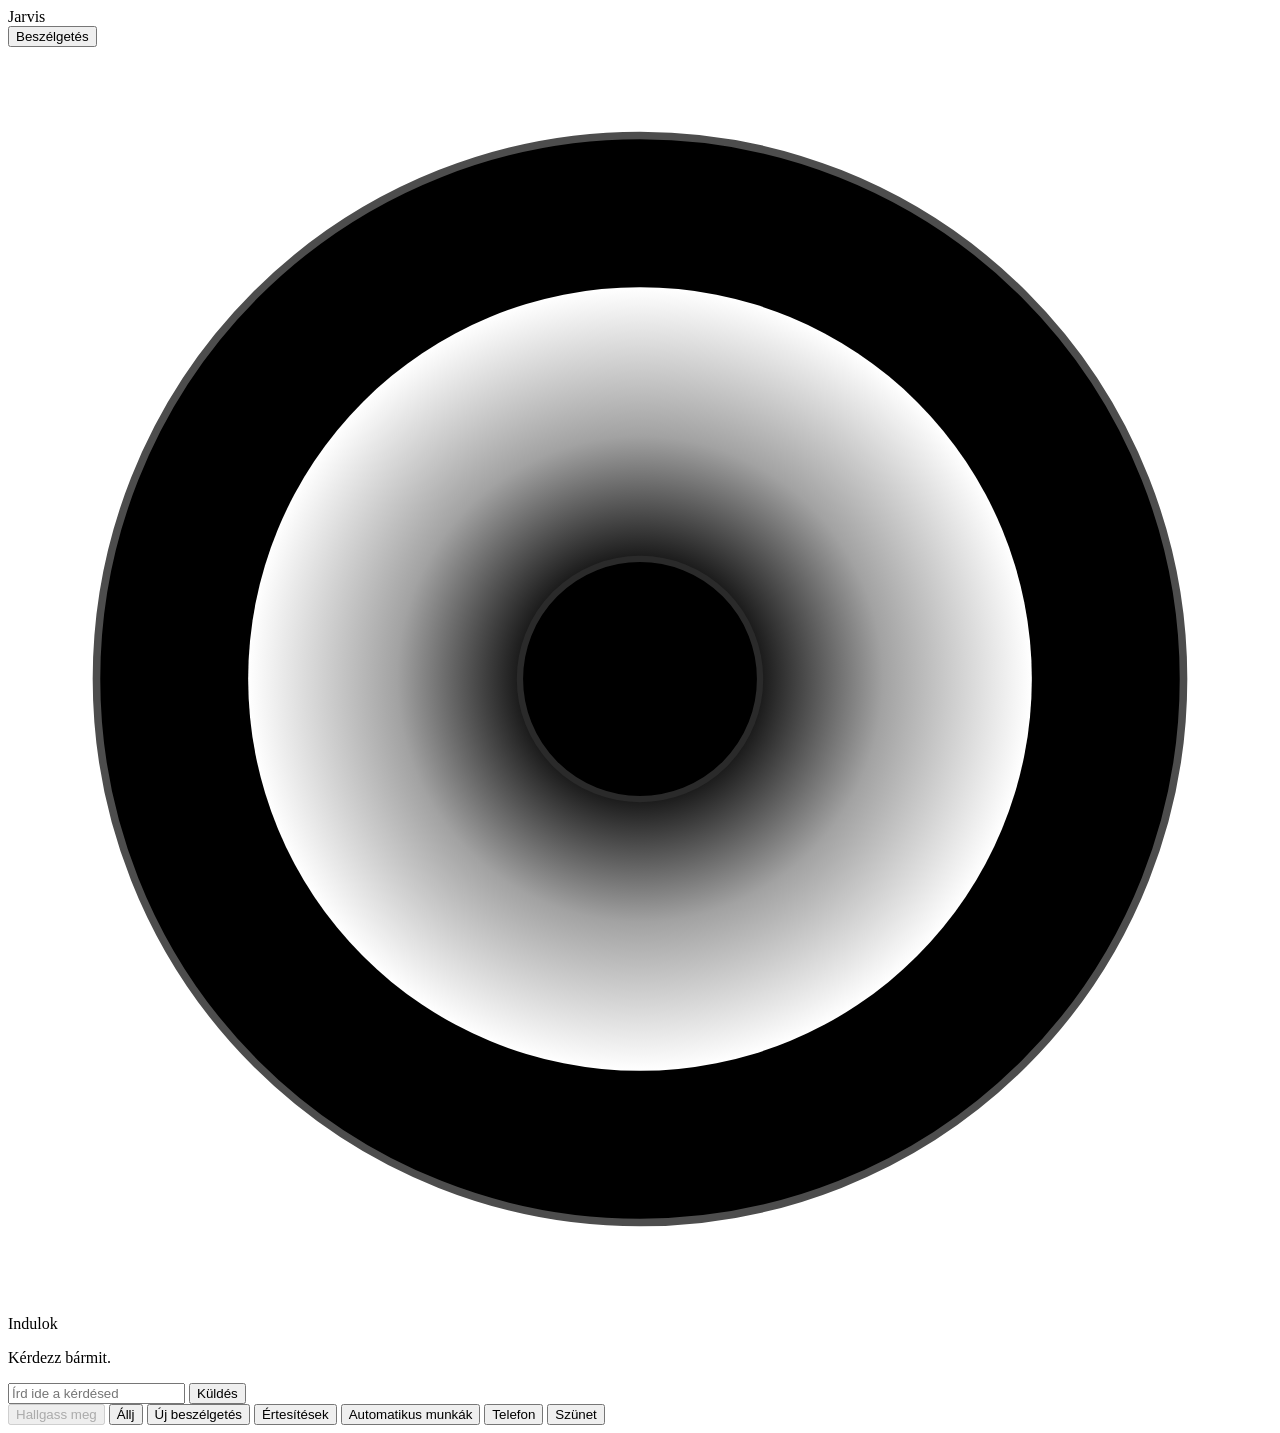
==== jarvis_core/ui/index.html @ c7d08046 "Kereskedés: párhuzamos böngészés, találat-ablak az értesítésből, Android-riasztás, havi keret - Az I" ====
<!doctype html>
<html lang="hu">
<head>
<meta charset="utf-8">
<meta name="viewport" content="width=device-width, initial-scale=1">
<title>Jarvis</title>
<link rel="icon" href="data:image/svg+xml,%3Csvg xmlns='http://www.w3.org/2000/svg' viewBox='0 0 32 32'%3E%3Ccircle cx='16' cy='16' r='15' fill='%23000' stroke='%23666' stroke-width='1'/%3E%3Ccircle cx='16' cy='16' r='11' fill='%23f2f2f2'/%3E%3Cpath d='M16 16 L10 6.5 A11 11 0 0 1 22 6.5 Z' fill='%23111'/%3E%3Ccircle cx='16' cy='16' r='4' fill='%23000'/%3E%3C/svg%3E">
<link rel="stylesheet" href="/ui/style.css">
</head>
<body data-state="starting" data-mode="chat">
  <header class="top">
    <!-- kártyánként egy vékony sáv: a terhelés az utolsó percben (app.js, GPU-sávok) -->
    <div id="gpus" class="gpus" role="group" aria-label="Videókártyák" hidden></div>
    <div id="name">Jarvis</div>
    <nav class="tabs" role="tablist" aria-label="Menü">
      <button id="tab-chat" type="button" role="tab" aria-selected="true" aria-controls="log">Beszélgetés</button>
      <button id="tab-work" type="button" role="tab" aria-selected="false" aria-controls="work" hidden>Munka</button>
      <button id="tab-creative" type="button" role="tab" aria-selected="false" aria-controls="creative" hidden>Kreatív</button>
    </nav>
    <div id="meta"></div>
  </header>

  <section class="dial" aria-live="polite">
    <svg id="eye" viewBox="0 0 200 200" aria-hidden="true">
      <defs>
        <radialGradient id="fan" cx="50%" cy="50%" r="50%">
          <stop offset="0.3" stop-color="#161616"/>
          <stop offset="0.62" stop-color="#a2a2a2"/>
          <stop offset="1" stop-color="#ffffff"/>
        </radialGradient>
      </defs>
      <circle cx="100" cy="100" r="86" fill="#000" stroke="#4d4d4d" stroke-width="1.2"/>
      <g id="ticks" stroke="rgba(255,255,255,0.3)" stroke-width="1"></g>
      <g id="glass">
        <circle id="disk" cx="100" cy="100" r="62" fill="url(#fan)"/>
        <path id="shadow" fill="#070707"/>
      </g>
      <circle cx="100" cy="100" r="19" fill="#000" stroke="#2a2a2a"/>
    </svg>
    <div id="state">Indulok</div>
    <div id="detail"></div>
  </section>

  <main id="log" class="log" role="tabpanel" aria-labelledby="tab-chat" aria-live="polite">
    <div id="empty" class="empty">
      <p>Kérdezz bármit.</p>
      <div id="examples" class="examples"></div>
    </div>
  </main>

  <section id="work" class="work" role="tabpanel" aria-labelledby="tab-work" hidden>
    <div class="workbar">
      <nav class="subtabs" role="tablist" aria-label="Munkák">
        <button id="job-sales" type="button" role="tab" aria-selected="true">Adás/Vétel</button>
        <button id="job-deals" type="button" role="tab" aria-selected="false">Automata kereskedés</button>
        <button id="job-ledger" type="button" role="tab" aria-selected="false">Vételeim</button>
      </nav>
      <div id="w-filters" class="filters" role="group" aria-label="Szűrés"></div>
    </div>
    <div id="w-area" class="workarea">
      <div id="w-list-view">
        <form id="w-compose" class="compose" autocomplete="off" aria-labelledby="w-compose-title">
          <h2 id="w-compose-title" class="section-title">Új hirdetés</h2>
          <fieldset class="sites">
            <legend>Hova töltsem fel?</legend>
            <div id="w-sites" class="checks"></div>
          </fieldset>
          <div id="w-needs" class="needs" aria-live="polite"></div>
          <div id="w-new-photos" class="photos"></div>
          <label for="w-prompt" class="field-label">Mit adsz el?</label>
          <textarea id="w-prompt" rows="3"
            placeholder="Pl. Zara L-es fekete póló, egyszer hordott, 500 Ft"></textarea>
          <label class="check"><input id="w-research" type="checkbox">
            Nézz utána, mennyiért adják máshol (csak ajánlás)</label>
          <div class="row">
            <button id="w-go" type="submit" class="primary">Mehet</button>
            <span id="w-compose-msg" class="muted" role="status"></span>
          </div>
        </form>
        <details id="w-setup" class="setup">
          <summary>Alapadatok és bejelentkezés</summary>
          <div id="w-setup-body"></div>
        </details>
        <h2 class="section-title">Hirdetéseim</h2>
        <div id="w-list" class="items"></div>
      </div>
      <article id="w-detail" class="detail" hidden></article>
      <!-- vevői üzenetek: a beszélgetések, egy beszélgetés és a válasz (work.js) -->
      <article id="w-msgs" class="detail msgs" hidden></article>
      <article id="w-deals" class="detail deals" hidden></article>
      <!-- vételeim: a megvett tárgyak költségei, mennyiért adnád tovább, és a haszon (work.js) -->
      <article id="w-ledger" class="detail ledger" hidden></article>
      <!-- állandó fájlválasztó: a lap frissítése közben se vesszen el, amit kiválasztottál -->
      <input id="w-file" type="file" accept="image/*" multiple hidden>
    </div>
    <aside id="w-logbox" class="worklog">
      <button id="w-logtoggle" type="button" class="logtoggle" aria-expanded="true" aria-controls="w-log">
        Munkanapló<span id="w-unread" class="unread"></span></button>
      <div id="w-log" class="log" aria-live="polite"></div>
    </aside>
  </section>

  <section id="creative" class="creative" role="tabpanel" aria-labelledby="tab-creative" hidden>
    <!-- a történetek -->
    <div id="c-library" class="c-library">
      <div class="c-head">
        <h2 class="section-title">Történetek</h2>
        <button id="c-new" type="button" class="primary">Új történet</button>
      </div>
      <div id="c-list" class="c-list"></div>
    </div>

    <!-- új történet: típus, nyelv, kiindulás -->
    <form id="c-create" class="c-create" autocomplete="off" hidden></form>

    <!-- egy történet olvasása és írása -->
    <div id="c-reader" class="c-reader" hidden>
      <div class="c-bar">
        <button id="c-back" type="button" class="quiet small" aria-label="Vissza a történetekhez"><span aria-hidden="true">‹</span><span class="c-back-text" aria-hidden="true"> Történetek</span></button>
        <h2 id="c-title" class="c-title"></h2>
        <span id="c-chips" class="c-chips"></span>
        <button id="c-memtoggle" type="button" class="small" aria-expanded="false" aria-controls="c-memory">Emlékezet</button>
      </div>
      <div class="c-body">
        <article id="c-story" class="c-story" aria-live="polite" aria-busy="false"></article>
        <aside id="c-memory" class="c-memory" aria-label="Emlékezet" hidden></aside>
      </div>
      <div id="c-notes" class="c-notes" aria-live="polite"></div>
      <form id="c-compose" class="c-compose" autocomplete="off">
        <div id="c-kinds" class="c-kinds" role="radiogroup" aria-label="Mit írsz?">
          <button type="button" role="radio" data-kind="do" aria-checked="true"
            title="Amit a szereplőd tesz (pl. kinyitod az ajtót)">Tett</button>
          <button type="button" role="radio" data-kind="say" aria-checked="false"
            title="Amit a szereplőd mond">Mondás</button>
          <button type="button" role="radio" data-kind="story" aria-checked="false"
            title="Te írod a történetet, a mesélő onnan folytatja">Történet</button>
        </div>
        <div class="c-input">
          <label for="c-text" hidden>A te köröd</label>
          <textarea id="c-text" rows="1" enterkeyhint="send"></textarea>
          <button id="c-send" type="submit" class="primary">Küldés</button>
        </div>
        <div class="row c-actions">
          <button id="c-continue" type="button" title="A mesélő folytatja (üres Küldés is ezt teszi)">Folytasd</button>
          <button id="c-retry" type="button" title="Az utolsó választ újraírja; a változatok között lapozhatsz">Másik változat</button>
          <button id="c-undo" type="button" class="quiet">Visszavonás</button>
          <button id="c-redo" type="button" class="quiet">Mégis</button>
          <span id="c-status" class="c-status" role="status"></span>
        </div>
      </form>
    </div>
  </section>

  <footer class="controls">
    <form id="ask" autocomplete="off">
      <label for="text" hidden>Kérés</label>
      <input id="text" name="text" placeholder="Írd ide a kérdésed" enterkeyhint="send">
      <button type="submit" class="primary">Küldés</button>
    </form>
    <div class="row">
      <button id="listen" type="button" disabled>Hallgass meg</button>
      <button id="stop" type="button" title="Esc">Állj</button>
      <button id="reset" type="button">Új beszélgetés</button>
      <span class="spacer"></span>
      <button id="notify" type="button" class="quiet" hidden
        title="Szóljon, ha kész egy feladat, vagy jóváhagyás kell, akkor is, ha az ablak nem látszik">Értesítések bekapcsolása</button>
      <button id="notices" type="button" class="quiet"
        title="Amiről Jarvis a háttérben szólt (pl. egy elkeltnek látszó hirdetés), a gombjaikkal együtt">Értesítések<span id="notices-unread" class="unread"></span></button>
      <button id="jobs" type="button" class="quiet"
        title="Amit Jarvis magától, időnként megnéz (figyelők): itt törölheted vagy kikapcsolhatod">Automatikus munkák</button>
      <button id="phone" type="button" class="quiet" title="A telefonod párosítása (Tailscale-en át)">Telefon</button>
      <button id="pause" type="button"
        title="Minden modellt leállít, bezárja a böngészőt, és felszabadítja a videókártyát és a memóriát (pl. játékhoz)">Szünet</button>
    </div>
  </footer>

  <dialog id="confirm" aria-labelledby="confirm-title">
    <h2 id="confirm-title">Jóváhagyás kell</h2>
    <p id="confirm-text"></p>
    <div class="row">
      <button id="deny" type="button">Mégse</button>
      <button id="allow" type="button" class="primary">Engedélyezem</button>
    </div>
  </dialog>

  <dialog id="phone-dialog" aria-labelledby="phone-title">
    <h2 id="phone-title">Telefon</h2>
    <div id="phone-body"></div>
    <div class="row">
      <button id="phone-close" type="button">Bezárás</button>
    </div>
  </dialog>

  <dialog id="jobs-dialog" aria-labelledby="jobs-title">
    <h2 id="jobs-title">Automatikus munkák</h2>
    <div id="jobs-body"></div>
    <div class="row">
      <button id="jobs-close" type="button">Bezárás</button>
    </div>
  </dialog>

  <dialog id="captcha-dialog" aria-labelledby="captcha-title">
    <h2 id="captcha-title">Captcha megoldása</h2>
    <p class="muted" id="captcha-note">Ez a Jarvis böngészője a gépen. Bökj oda, ahova kattintanál (pl. a „Nem vagyok
      robot” négyzetre, vagy a képes feladat képeire): a Jarvis pontosan oda kattint, a captchát te oldod meg.</p>
    <img id="captcha-screen" alt="A Jarvis böngészőjének képe" style="width: 100%; cursor: crosshair; touch-action: manipulation">
    <div class="row">
      <button id="captcha-close" type="button">Kész</button>
    </div>
  </dialog>

  <dialog id="notices-dialog" aria-labelledby="notices-title">
    <h2 id="notices-title">Értesítések</h2>
    <div id="notices-body"></div>
    <div class="row">
      <button id="notices-close" type="button">Bezárás</button>
    </div>
  </dialog>

  <!-- egy megérő találat (értesítésből vagy a listából): ár, mennyiért mennek, mennyit kereshetsz vele; a gomb kimásolja
       az eladónak szóló üzenetet, és megnyitja a hirdetést (work.js) -->
  <dialog id="deal-dialog" class="dealbox" aria-labelledby="deal-title">
    <h2 id="deal-title"></h2>
    <div id="deal-body"></div>
    <div class="row">
      <a id="deal-go" class="button primary" href="#" target="_blank" rel="noopener noreferrer">Üzenet másolása és a hirdetés megnyitása</a>
      <button type="button" id="deal-bought">Megvettem</button>
      <button type="button" id="deal-close" class="quiet">Bezárás</button>
    </div>
  </dialog>
  <dialog id="sold-dialog" aria-labelledby="sold-title">
    <h2 id="sold-title">Eladva</h2>
    <p id="sold-text"></p>
    <fieldset id="sold-where" class="checks"></fieldset>
    <label class="check"><input id="sold-delist" type="checkbox" checked> Vegye le Jarvis a többi oldalról</label>
    <div class="row">
      <button id="sold-no" type="button">Mégse</button>
      <button id="sold-yes" type="button" class="primary">Rendben</button>
    </div>
  </dialog>

  <dialog id="ask-dialog" aria-labelledby="ask-title">
    <h2 id="ask-title"></h2>
    <p id="ask-text"></p>
    <div class="row">
      <button id="ask-no" type="button">Mégse</button>
      <button id="ask-yes" type="button" class="primary">Rendben</button>
    </div>
  </dialog>

  <div id="gpu-tip" class="gpu-tip" role="tooltip" hidden></div>

<script src="/ui/app.js"></script>
<script src="/ui/work.js"></script>
<script src="/ui/creative.js"></script>
</body>
</html>
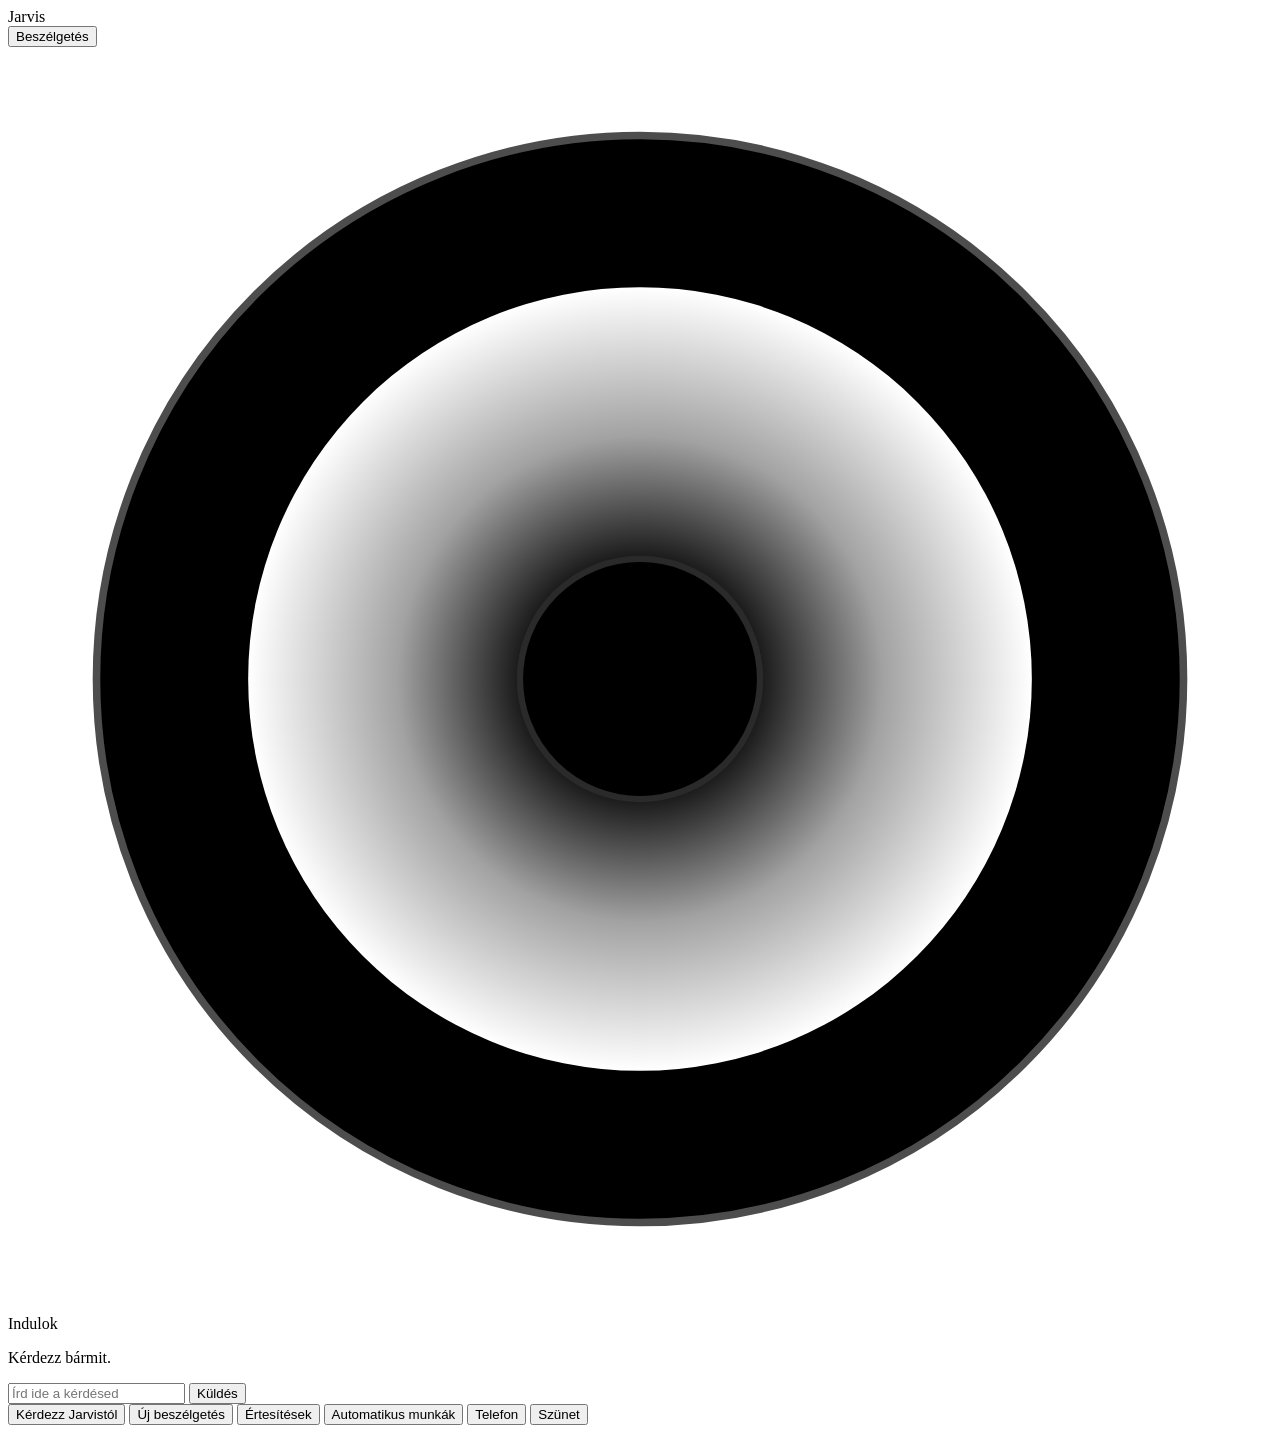
==== commit dd70aa88: "Hang kivétele, tömörebb felület, gyorsabb és szabályos keresés - A beszédfelismerés, a felolvasás és" ====
--- a/jarvis_core/ui/index.html
+++ b/jarvis_core/ui/index.html
@@ -42,9 +42,10 @@
   </section>
 
   <main id="log" class="log" role="tabpanel" aria-labelledby="tab-chat" aria-live="polite">
+    <!-- a beszélgetés eleje: a kereskedés indítása és egy új tárgy (work.js); az első üzenet után eltűnik -->
     <div id="empty" class="empty">
-      <p>Kérdezz bármit.</p>
-      <div id="examples" class="examples"></div>
+      <div id="home-tiles" class="home-tiles" hidden></div>
+      <p id="empty-hint">Kérdezz bármit.</p>
     </div>
   </main>
 
@@ -61,16 +62,27 @@
       <div id="w-list-view">
         <form id="w-compose" class="compose" autocomplete="off" aria-labelledby="w-compose-title">
           <h2 id="w-compose-title" class="section-title">Új hirdetés</h2>
+          <!-- Egyszerű: fotók és egy-két mondat; Pro: elég a fotó, az adatokat és az árat Jarvis olvassa ki -->
+          <div class="modetabs" role="tablist" aria-label="A feltöltés módja">
+            <button type="button" role="tab" id="w-mode-simple" aria-selected="true">Egyszerű</button>
+            <button type="button" role="tab" id="w-mode-pro" aria-selected="false">Pro</button>
+          </div>
+          <p id="w-pro-help" class="muted" hidden>Elég a fotó (a címkéről is egy, ha van rajta méret vagy márka).
+            A márkát, a méretet, az állapotot és a többit a fotókról olvasom ki, az árat a hasonló hirdetésekből
+            adom meg. Ha valami nem látszik, értesítésben rákérdezek, és feltöltés előtt mindent megmutatok,
+            átírhatóan.</p>
           <fieldset class="sites">
             <legend>Hova töltsem fel?</legend>
             <div id="w-sites" class="checks"></div>
           </fieldset>
           <div id="w-needs" class="needs" aria-live="polite"></div>
           <div id="w-new-photos" class="photos"></div>
-          <label for="w-prompt" class="field-label">Mit adsz el?</label>
+          <div id="w-camera-row" class="row" hidden>
+            <button type="button" id="w-camera-btn" class="small">Fotó a kamerával</button></div>
+          <label for="w-prompt" id="w-prompt-label" class="field-label">Mit adsz el?</label>
           <textarea id="w-prompt" rows="3"
             placeholder="Pl. Zara L-es fekete póló, egyszer hordott, 500 Ft"></textarea>
-          <label class="check"><input id="w-research" type="checkbox">
+          <label class="check" id="w-research-row"><input id="w-research" type="checkbox">
             Nézz utána, mennyiért adják máshol (csak ajánlás)</label>
           <div class="row">
             <button id="w-go" type="submit" class="primary">Mehet</button>
@@ -92,6 +104,8 @@
       <article id="w-ledger" class="detail ledger" hidden></article>
       <!-- állandó fájlválasztó: a lap frissítése közben se vesszen el, amit kiválasztottál -->
       <input id="w-file" type="file" accept="image/*" multiple hidden>
+      <!-- a telefon kamerája (Pro feltöltés): az Android-alkalmazásban és a telefonos böngészőben a kamera nyílik meg -->
+      <input id="w-camera" type="file" accept="image/*" capture="environment" hidden>
     </div>
     <aside id="w-logbox" class="worklog">
       <button id="w-logtoggle" type="button" class="logtoggle" aria-expanded="true" aria-controls="w-log">
@@ -155,11 +169,11 @@
     <form id="ask" autocomplete="off">
       <label for="text" hidden>Kérés</label>
       <input id="text" name="text" placeholder="Írd ide a kérdésed" enterkeyhint="send">
-      <button type="submit" class="primary">Küldés</button>
+      <button id="send" type="submit" class="primary">Küldés</button>
+      <button id="stop" type="button" title="Leállítja, amin Jarvis épp dolgozik (Esc)" hidden>Állj</button>
     </form>
     <div class="row">
-      <button id="listen" type="button" disabled>Hallgass meg</button>
-      <button id="stop" type="button" title="Esc">Állj</button>
+      <button id="ask-toggle" type="button" aria-expanded="false" aria-controls="ask">Kérdezz Jarvistól</button>
       <button id="reset" type="button">Új beszélgetés</button>
       <span class="spacer"></span>
       <button id="notify" type="button" class="quiet" hidden
@@ -224,9 +238,26 @@
     <div id="deal-body"></div>
     <div class="row">
       <a id="deal-go" class="button primary" href="#" target="_blank" rel="noopener noreferrer">Üzenet másolása és a hirdetés megnyitása</a>
+      <a id="deal-expert" class="button" href="https://chatgpt.com/" target="_blank" rel="noopener noreferrer"
+         title="Kimásolja a kérdést a hirdetés linkjével, és megnyitja a ChatGPT-t: ott csak be kell illesztened">Szakértői tipp</a>
       <button type="button" id="deal-bought">Megvettem</button>
       <button type="button" id="deal-close" class="quiet">Bezárás</button>
     </div>
+  </dialog>
+  <!-- Pro feltöltés: a fotókról kiolvasott adatok és az ár, átírhatóan; a Mehet után tölt fel (work.js) -->
+  <dialog id="review-dialog" class="reviewbox" aria-labelledby="review-title">
+    <h2 id="review-title">Nézd át, mielőtt feltöltöm</h2>
+    <div id="review-photos" class="reviewphotos"></div>
+    <p id="review-basis" class="muted"></p>
+    <form id="review-form" autocomplete="off">
+      <div id="review-fields" class="fields"></div>
+      <p id="review-msg" class="warn" role="status"></p>
+      <div class="row">
+        <button type="submit" class="primary">Mehet a feltöltés</button>
+        <button type="button" id="review-save">Mentés, később</button>
+        <button type="button" id="review-close" class="quiet">Bezárás</button>
+      </div>
+    </form>
   </dialog>
   <dialog id="sold-dialog" aria-labelledby="sold-title">
     <h2 id="sold-title">Eladva</h2>
